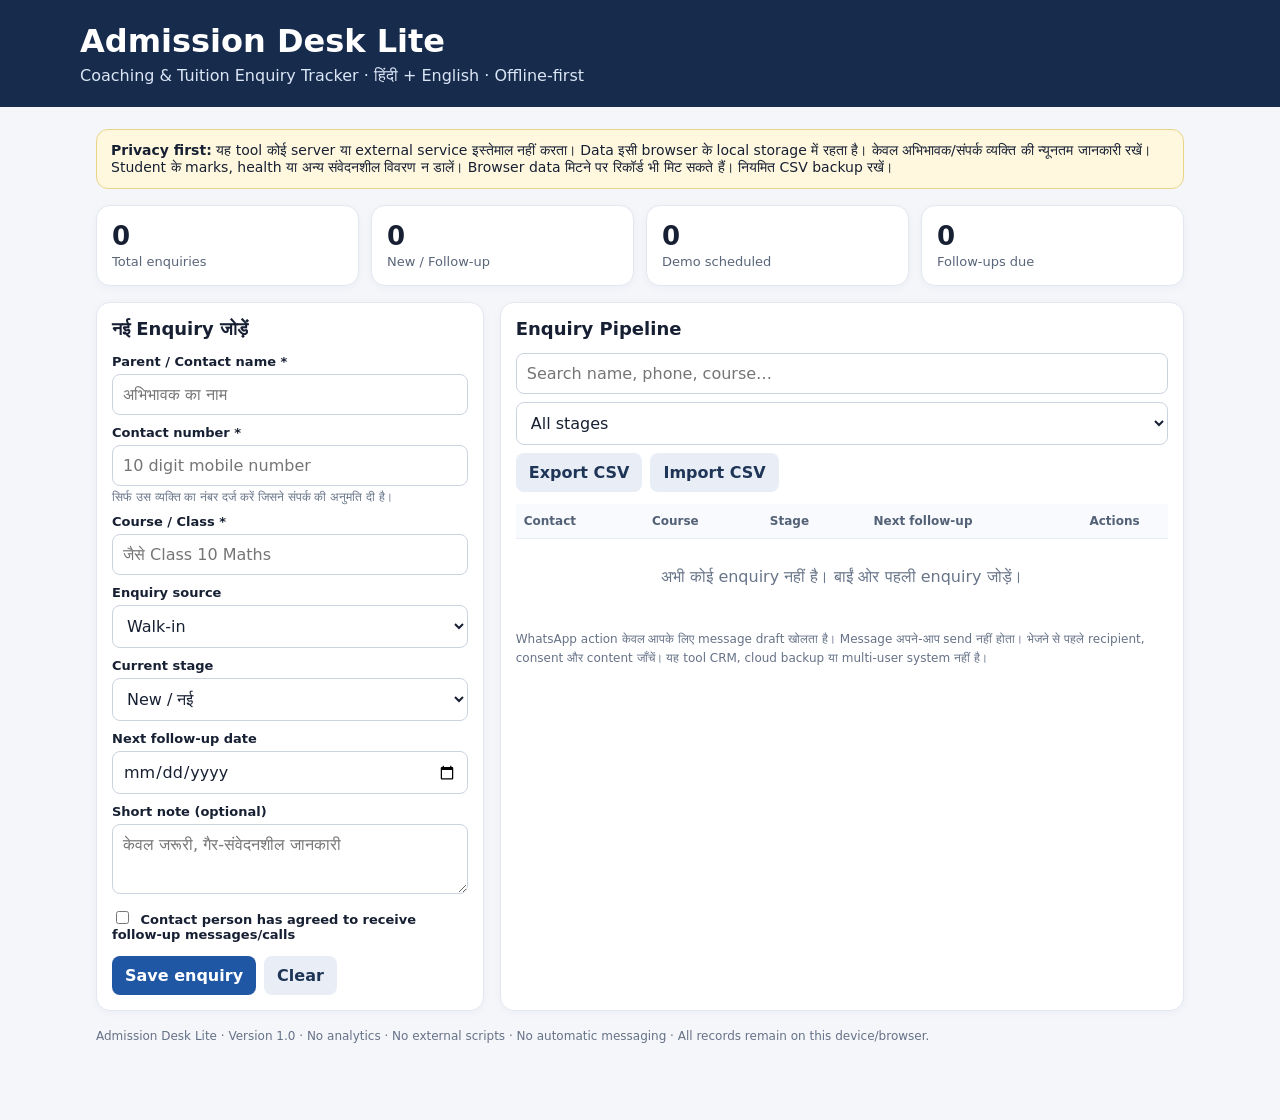
==== product/admission-desk-lite.html @ e6423723 "Create offline Hindi-first admission desk tool" ====
<!doctype html>
<html lang="hi">
<head>
<meta charset="utf-8">
<meta name="viewport" content="width=device-width,initial-scale=1">
<meta name="description" content="Offline Hindi-first coaching admission enquiry tracker. Data stays in this browser.">
<title>Admission Desk Lite | Coaching Enquiry Tracker</title>
<style>
:root{font-family:system-ui,-apple-system,"Noto Sans Devanagari",sans-serif;color:#172033;background:#f4f6fa}
*{box-sizing:border-box}body{margin:0}header{background:#172b4d;color:#fff;padding:22px max(18px,calc((100vw - 1120px)/2))}
header h1{margin:0 0 6px;font-size:clamp(22px,4vw,32px)}header p{margin:0;color:#dbe6f5}
main{max-width:1120px;margin:22px auto;padding:0 16px 40px}.notice{background:#fff8df;border:1px solid #ead48a;border-radius:12px;padding:12px 14px;margin-bottom:16px;font-size:14px}
.metrics{display:grid;grid-template-columns:repeat(4,1fr);gap:12px;margin-bottom:16px}.metric,.panel{background:#fff;border:1px solid #e3e8f0;border-radius:14px;padding:15px;box-shadow:0 2px 8px #172b4d0a}
.metric strong{display:block;font-size:26px}.metric span{color:#596579;font-size:13px}
.layout{display:grid;grid-template-columns: minmax(280px, .85fr) minmax(0,1.5fr);gap:16px}.panel h2{margin:0 0 14px;font-size:18px}
label{display:block;font-size:13px;font-weight:650;margin:10px 0 5px}input,select,textarea{width:100%;border:1px solid #cbd3df;border-radius:8px;padding:10px;font:inherit;background:#fff;color:#172033}
textarea{min-height:70px;resize:vertical}.hint{font-size:12px;color:#687589;margin-top:4px}
button,.button{border:0;border-radius:8px;padding:10px 13px;background:#2057a5;color:white;font:inherit;font-weight:650;cursor:pointer;text-decoration:none;display:inline-block}
button.secondary,.button.secondary{background:#e9eef6;color:#1e3557}button.danger{background:#a52b36}button:focus,input:focus,select:focus,textarea:focus{outline:3px solid #83b7ff;outline-offset:1px}
.actions{display:flex;gap:8px;flex-wrap:wrap;margin-top:14px}.toolbar{display:flex;gap:8px;flex-wrap:wrap;margin-bottom:12px}.toolbar input{flex:1;min-width:160px}
.table-wrap{overflow:auto}table{width:100%;border-collapse:collapse;font-size:13px;min-width:690px}th,td{text-align:left;padding:10px 8px;border-bottom:1px solid #e8edf3;vertical-align:top}th{color:#536177;font-size:12px;background:#f8fafd;position:sticky;top:0}
.pill{display:inline-block;padding:3px 8px;border-radius:20px;background:#edf2fa;font-size:11px;white-space:nowrap}.empty{padding:28px;text-align:center;color:#687589}
.row-actions{display:flex;gap:6px;flex-wrap:wrap}.row-actions button{padding:6px 8px;font-size:12px}.foot{margin-top:16px;color:#667287;font-size:12px;line-height:1.6}
@media(max-width:800px){.layout{grid-template-columns:1fr}.metrics{grid-template-columns:repeat(2,1fr)}}
@media(max-width:380px){.metrics{grid-template-columns:1fr 1fr}.metric strong{font-size:21px}}
</style>
</head>
<body>
<header><h1>Admission Desk Lite</h1><p>Coaching & Tuition Enquiry Tracker · हिंदी + English · Offline-first</p></header>
<main>
<div class="notice"><strong>Privacy first:</strong> यह tool कोई server या external service इस्तेमाल नहीं करता। Data इसी browser के local storage में रहता है। केवल अभिभावक/संपर्क व्यक्ति की न्यूनतम जानकारी रखें। Student के marks, health या अन्य संवेदनशील विवरण न डालें। Browser data मिटने पर रिकॉर्ड भी मिट सकते हैं। नियमित CSV backup रखें।</div>
<section class="metrics" aria-label="Summary">
<div class="metric"><strong id="m-total">0</strong><span>Total enquiries</span></div>
<div class="metric"><strong id="m-new">0</strong><span>New / Follow-up</span></div>
<div class="metric"><strong id="m-demo">0</strong><span>Demo scheduled</span></div>
<div class="metric"><strong id="m-due">0</strong><span>Follow-ups due</span></div>
</section>
<div class="layout">
<section class="panel">
<h2 id="form-title">नई Enquiry जोड़ें</h2>
<form id="lead-form">
<input type="hidden" id="lead-id">
<label for="guardian">Parent / Contact name *</label><input id="guardian" maxlength="80" required autocomplete="name" placeholder="अभिभावक का नाम">
<label for="phone">Contact number *</label><input id="phone" inputmode="tel" maxlength="18" required placeholder="10 digit mobile number">
<div class="hint">सिर्फ उस व्यक्ति का नंबर दर्ज करें जिसने संपर्क की अनुमति दी है।</div>
<label for="course">Course / Class *</label><input id="course" maxlength="100" required placeholder="जैसे Class 10 Maths">
<label for="source">Enquiry source</label><select id="source"><option>Walk-in</option><option>Phone</option><option>WhatsApp</option><option>Referral</option><option>Social media</option><option>Other</option></select>
<label for="stage">Current stage</label><select id="stage"><option value="New">New / नई</option><option value="Contacted">Contacted / संपर्क हुआ</option><option value="Demo Scheduled">Demo Scheduled / Demo तय</option><option value="Demo Attended">Demo Attended / Demo हुआ</option><option value="Considering">Considering / विचाराधीन</option><option value="Enrolled">Enrolled / Admission</option><option value="Not Interested">Not Interested / रुचि नहीं</option></select>
<label for="next-date">Next follow-up date</label><input id="next-date" type="date">
<label for="notes">Short note (optional)</label><textarea id="notes" maxlength="500" placeholder="केवल जरूरी, गैर-संवेदनशील जानकारी"></textarea>
<label><input id="consent" type="checkbox" style="width:auto;margin-right:7px"> Contact person has agreed to receive follow-up messages/calls</label>
<div class="actions"><button type="submit" id="save-btn">Save enquiry</button><button type="button" class="secondary" id="reset-btn">Clear</button></div>
</form>
</section>
<section class="panel">
<h2>Enquiry Pipeline</h2>
<div class="toolbar">
<input id="search" placeholder="Search name, phone, course…" aria-label="Search enquiries">
<select id="filter-stage" aria-label="Filter by stage"><option value="">All stages</option><option>New</option><option>Contacted</option><option>Demo Scheduled</option><option>Demo Attended</option><option>Considering</option><option>Enrolled</option><option>Not Interested</option></select>
<button class="secondary" id="export-btn" type="button">Export CSV</button>
<button class="secondary" id="import-btn" type="button">Import CSV</button>
<input id="import-file" type="file" accept=".csv,text/csv" hidden>
</div>
<div class="table-wrap"><table><thead><tr><th>Contact</th><th>Course</th><th>Stage</th><th>Next follow-up</th><th>Actions</th></tr></thead><tbody id="lead-rows"></tbody></table><div class="empty" id="empty-state">अभी कोई enquiry नहीं है। बाईं ओर पहली enquiry जोड़ें।</div></div>
<p class="foot">WhatsApp action केवल आपके लिए message draft खोलता है। Message अपने-आप send नहीं होता। भेजने से पहले recipient, consent और content जाँचें। यह tool CRM, cloud backup या multi-user system नहीं है।</p>
</section>
</div>
<p class="foot">Admission Desk Lite · Version 1.0 · No analytics · No external scripts · No automatic messaging · All records remain on this device/browser.</p>
</main>
<script>
(function(){
"use strict";
const KEY="admission_desk_lite_v1";
const $=id=>document.getElementById(id);
let leads=load();
function load(){try{const v=JSON.parse(localStorage.getItem(KEY)||"[]");return Array.isArray(v)?v:[]}catch(e){return []}}
function persist(){localStorage.setItem(KEY,JSON.stringify(leads));render()}
function escCsv(v){let s=String(v??"");if(/^[=+@\\-\t\r]/.test(s))s="'"+s;return '"'+s.replace(/"/g,'""')+'"'}
function dateToday(){const d=new Date();return new Date(d.getTime()-d.getTimezoneOffset()*60000).toISOString().slice(0,10)}
function safePhone(p){return String(p).replace(/[^0-9]/g,"")}
function reset(){ $("lead-form").reset();$("lead-id").value="";$("form-title").textContent="नई Enquiry जोड़ें";$("save-btn").textContent="Save enquiry"}
function render(){
 const q=$("search").value.trim().toLowerCase(), stage=$("filter-stage").value;
 const filtered=leads.filter(x=>(!stage||x.stage===stage)&&[x.guardian,x.phone,x.course].join(" ").toLowerCase().includes(q));
 $("m-total").textContent=leads.length;
 $("m-new").textContent=leads.filter(x=>["New","Contacted","Considering"].includes(x.stage)).length;
 $("m-demo").textContent=leads.filter(x=>x.stage==="Demo Scheduled").length;
 $("m-due").textContent=leads.filter(x=>x.nextDate&&x.nextDate<=dateToday()&&!["Enrolled","Not Interested"].includes(x.stage)).length;
 const tbody=$("lead-rows");tbody.replaceChildren();
 $("empty-state").hidden=filtered.length>0;
 filtered.sort((a,b)=>(a.nextDate||"9999").localeCompare(b.nextDate||"9999")).forEach(x=>{
  const tr=document.createElement("tr");
  const contact=document.createElement("td");const strong=document.createElement("strong");strong.textContent=x.guardian;contact.append(strong,document.createElement("br"));const ph=document.createElement("span");ph.textContent=x.phone;contact.append(ph);
  const course=document.createElement("td");course.textContent=x.course;
  const st=document.createElement("td");const pill=document.createElement("span");pill.className="pill";pill.textContent=x.stage;st.append(pill);
  const nd=document.createElement("td");nd.textContent=x.nextDate||"Not set";
  const act=document.createElement("td");const group=document.createElement("div");group.className="row-actions";
  const edit=button("Edit","secondary",()=>editLead(x.id));const wa=button("WhatsApp","",()=>openWhatsApp(x));const del=button("Delete","danger",()=>deleteLead(x.id));group.append(edit,wa,del);act.append(group);
  tr.append(contact,course,st,nd,act);tbody.append(tr);
 });
}
function button(label,cls,fn){const b=document.createElement("button");b.type="button";b.textContent=label;if(cls)b.className=cls;b.addEventListener("click",fn);return b}
$("lead-form").addEventListener("submit",e=>{
 e.preventDefault();
 const id=$("lead-id").value, guardian=$("guardian").value.trim(), phone=$("phone").value.trim(), course=$("course").value.trim();
 if(!guardian||!phone||!course){alert("Name, contact number and course are required.");return}
 if(safePhone(phone).length<10||safePhone(phone).length>15){alert("कृपया सही contact number दर्ज करें।");return}
 const old=leads.find(x=>x.id===id);
 const item={id:id||crypto.randomUUID(),guardian,phone,course,source:$("source").value,stage:$("stage").value,nextDate:$("next-date").value,notes:$("notes").value.trim(),consent:$("consent").checked,createdAt:old?.createdAt||new Date().toISOString(),updatedAt:new Date().toISOString()};
 if(old)leads=leads.map(x=>x.id===id?item:x);else leads.push(item);
 persist();reset();
});
function editLead(id){const x=leads.find(v=>v.id===id);if(!x)return;
 $("lead-id").value=x.id;$("guardian").value=x.guardian;$("phone").value=x.phone;$("course").value=x.course;$("source").value=x.source;$("stage").value=x.stage;$("next-date").value=x.nextDate;$("notes").value=x.notes;$("consent").checked=!!x.consent;$("form-title").textContent="Enquiry edit करें";$("save-btn").textContent="Update enquiry";window.scrollTo({top:0,behavior:"smooth"});
}
function deleteLead(id){if(!confirm("इस enquiry को delete करना है?"))return;leads=leads.filter(x=>x.id!==id);persist()}
function openWhatsApp(x){if(!x.consent){alert("पहले contact consent की पुष्टि करें।");return}
 const msg="नमस्ते "+x.guardian+" जी, आपने "+x.course+" के बारे में enquiry की थी। क्या हम course details या demo class के लिए आपकी सहायता कर सकते हैं? यदि आप आगे संदेश नहीं चाहते, कृपया बता दें।";
 const number=safePhone(x.phone);window.open("https://wa.me/"+number+"?text="+encodeURIComponent(msg),"_blank","noopener,noreferrer");
}
$("reset-btn").addEventListener("click",reset);$("search").addEventListener("input",render);$("filter-stage").addEventListener("change",render);
$("export-btn").addEventListener("click",()=>{
 const cols=["guardian","phone","course","source","stage","nextDate","notes","consent","createdAt","updatedAt"];
 const rows=[cols.join(","),...leads.map(x=>cols.map(k=>escCsv(x[k])).join(","))];
 const blob=new Blob(["\uFEFF"+rows.join("\r\n")],{type:"text/csv;charset=utf-8"});
 const a=document.createElement("a");a.href=URL.createObjectURL(blob);a.download="admission-enquiries-backup.csv";a.click();URL.revokeObjectURL(a.href);
});
$("import-btn").addEventListener("click",()=>$("import-file").click());
$("import-file").addEventListener("change",async e=>{
 const file=e.target.files[0];if(!file)return;
 try{
  const text=await file.text();const lines=text.replace(/^\uFEFF/,"").split(/\r?\n/).filter(Boolean);
  const parse=line=>{const out=[];let cur="",quoted=false;for(let i=0;i<line.length;i++){const c=line[i];if(c==='"'&&line[i+1]==='"'&&quoted){cur+='"';i++}else if(c==='"')quoted=!quoted;else if(c===","&&!quoted){out.push(cur);cur=""}else cur+=c}out.push(cur);return out};
  const headers=parse(lines.shift()).map(x=>x.trim());const needed=["guardian","phone","course","source","stage","nextDate","notes","consent"];
  if(!needed.every(x=>headers.includes(x)))throw Error("CSV headers do not match this app export.");
  const imported=lines.map(line=>{const vals=parse(line),o={};headers.forEach((h,i)=>o[h]=vals[i]??"");return {id:crypto.randomUUID(),guardian:o.guardian,phone:o.phone,course:o.course,source:o.source,stage:o.stage,nextDate:o.nextDate,notes:o.notes,consent:o.consent==="true",createdAt:new Date().toISOString(),updatedAt:new Date().toISOString()}}).filter(x=>x.guardian&&x.phone&&x.course);
  if(!confirm(imported.length+" records import करें? Existing records सुरक्षित रहेंगे."))return;
  leads=leads.concat(imported);persist();alert("Import complete: "+imported.length+" records.");
 }catch(err){alert("Import failed: "+err.message)}finally{e.target.value=""}
});
render();
})();
</script>
</body>
</html>
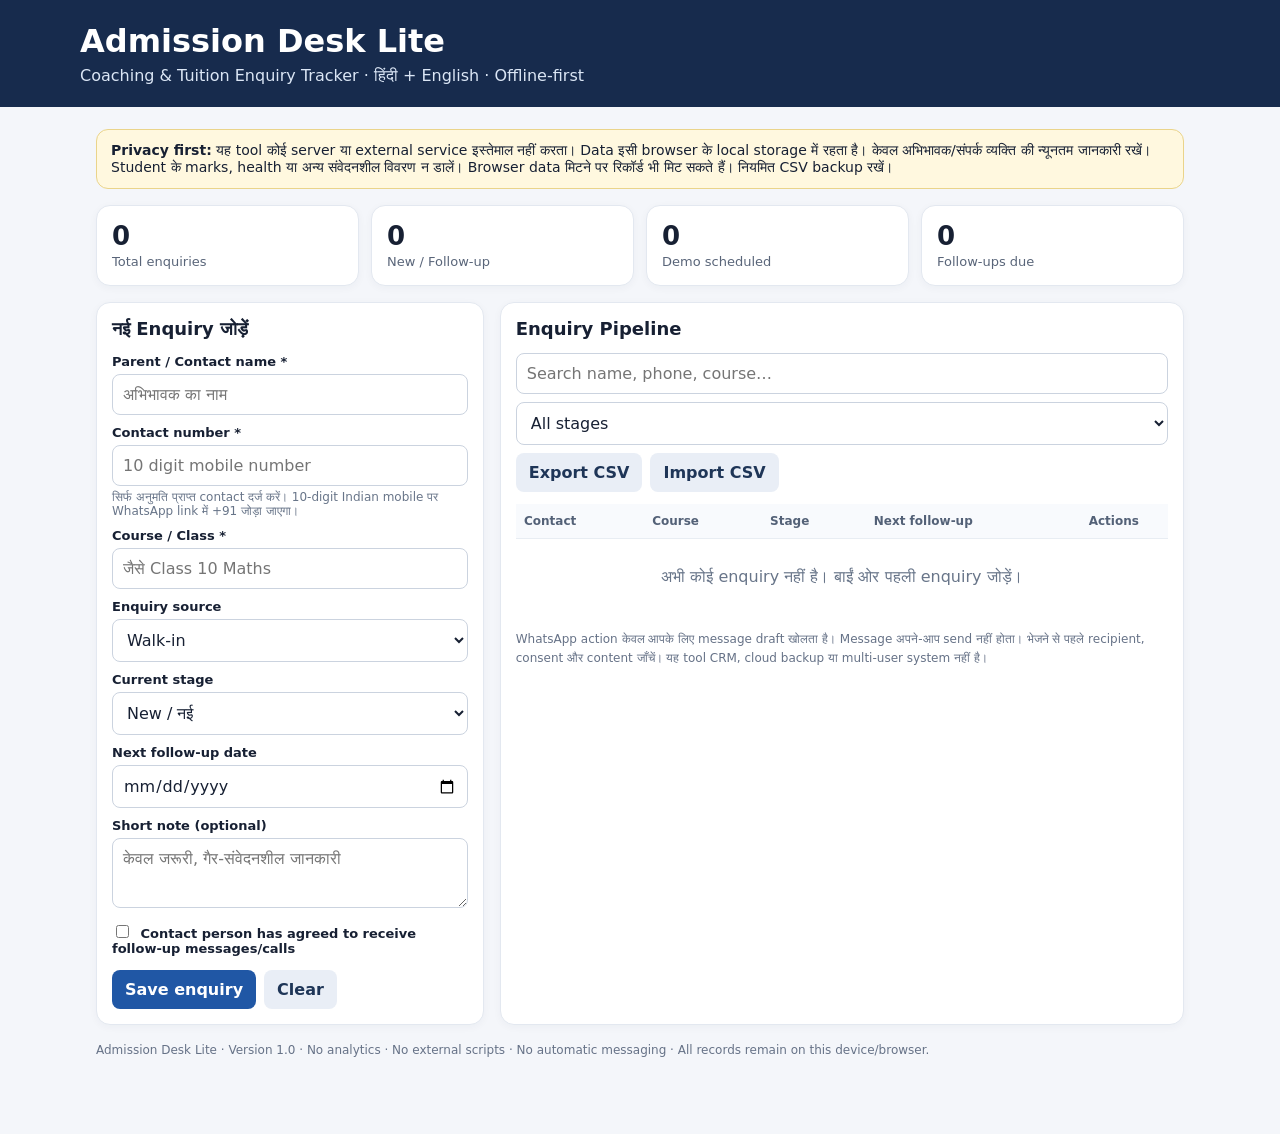
==== commit 74b2a417: "Normalize Indian WhatsApp number for click-to-chat" ====
--- a/product/admission-desk-lite.html
+++ b/product/admission-desk-lite.html
@@ -42,7 +42,7 @@
 <input type="hidden" id="lead-id">
 <label for="guardian">Parent / Contact name *</label><input id="guardian" maxlength="80" required autocomplete="name" placeholder="अभिभावक का नाम">
 <label for="phone">Contact number *</label><input id="phone" inputmode="tel" maxlength="18" required placeholder="10 digit mobile number">
-<div class="hint">सिर्फ उस व्यक्ति का नंबर दर्ज करें जिसने संपर्क की अनुमति दी है।</div>
+<div class="hint">सिर्फ अनुमति प्राप्त contact दर्ज करें। 10-digit Indian mobile पर WhatsApp link में +91 जोड़ा जाएगा।</div>
 <label for="course">Course / Class *</label><input id="course" maxlength="100" required placeholder="जैसे Class 10 Maths">
 <label for="source">Enquiry source</label><select id="source"><option>Walk-in</option><option>Phone</option><option>WhatsApp</option><option>Referral</option><option>Social media</option><option>Other</option></select>
 <label for="stage">Current stage</label><select id="stage"><option value="New">New / नई</option><option value="Contacted">Contacted / संपर्क हुआ</option><option value="Demo Scheduled">Demo Scheduled / Demo तय</option><option value="Demo Attended">Demo Attended / Demo हुआ</option><option value="Considering">Considering / विचाराधीन</option><option value="Enrolled">Enrolled / Admission</option><option value="Not Interested">Not Interested / रुचि नहीं</option></select>
@@ -116,7 +116,7 @@
 function deleteLead(id){if(!confirm("इस enquiry को delete करना है?"))return;leads=leads.filter(x=>x.id!==id);persist()}
 function openWhatsApp(x){if(!x.consent){alert("पहले contact consent की पुष्टि करें।");return}
  const msg="नमस्ते "+x.guardian+" जी, आपने "+x.course+" के बारे में enquiry की थी। क्या हम course details या demo class के लिए आपकी सहायता कर सकते हैं? यदि आप आगे संदेश नहीं चाहते, कृपया बता दें।";
- const number=safePhone(x.phone);window.open("https://wa.me/"+number+"?text="+encodeURIComponent(msg),"_blank","noopener,noreferrer");
+ let number=safePhone(x.phone);if(number.length===10)number="91"+number;window.open("https://wa.me/"+number+"?text="+encodeURIComponent(msg),"_blank","noopener,noreferrer");
 }
 $("reset-btn").addEventListener("click",reset);$("search").addEventListener("input",render);$("filter-stage").addEventListener("change",render);
 $("export-btn").addEventListener("click",()=>{
